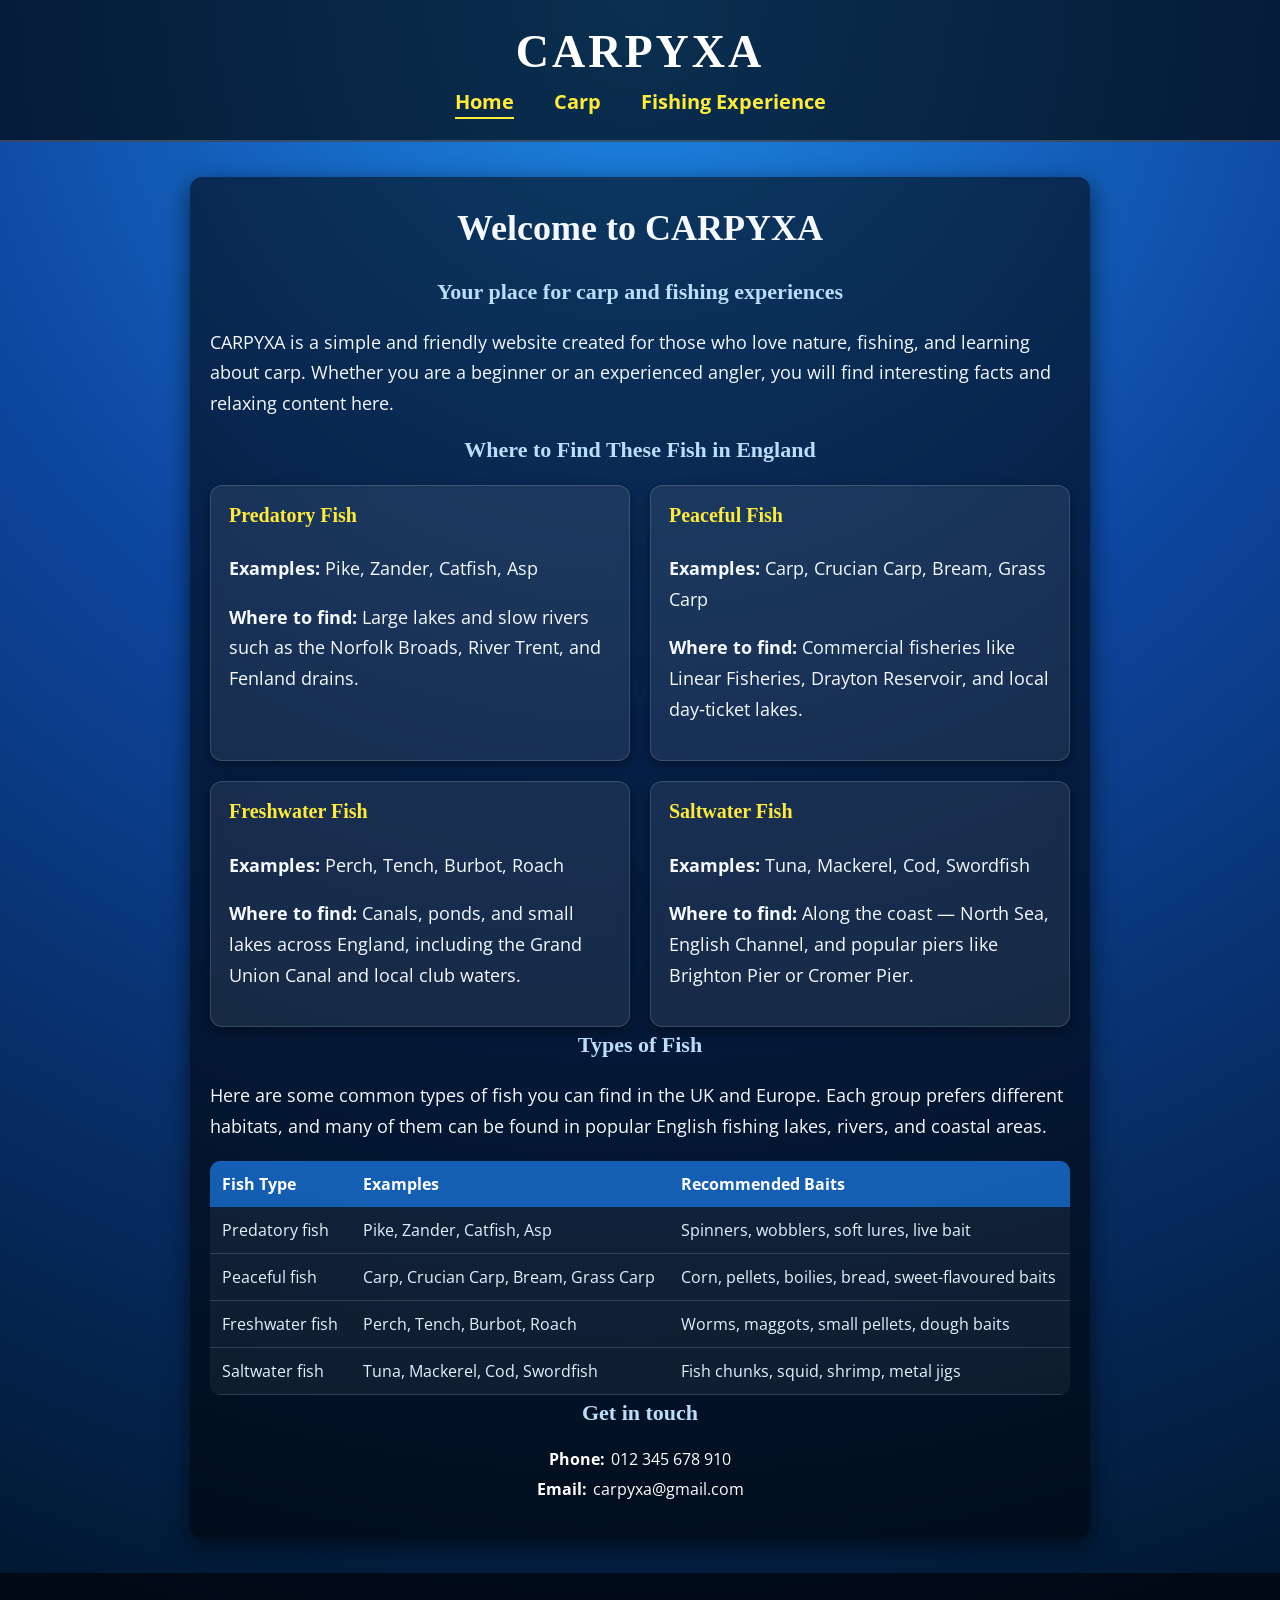
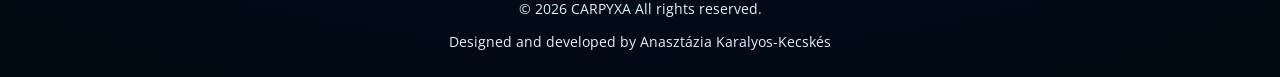
==== index.html @ bd4819c1 "add assets folder to the style.css" ====
<!DOCTYPE html>
<html lang="en">
<head>
  <meta charset="UTF-8">
  <meta name="viewport" content="width=device-width, initial-scale=1.0">
  <link rel="preconnect" href="https://fonts.googleapis.com">
  <link rel="preconnect" href="https://fonts.gstatic.com" crossorigin>
  <link href="https://fonts.googleapis.com/css2?family=Merienda+One&family=Open+Sans:wght@400;600&display=swap" rel="stylesheet">
  <link rel="stylesheet" href="assets/css/style.css">
  <title>CARPYXA</title>
</head>

<body>

<header>
  <h1>CARPYXA</h1>

  <!-- Main navigation -->
  <nav aria-label="Main navigation">
    <a href="./index.html" aria-current="page">Home</a>
    <a href="./carp.html">Carp</a>
    <a href="./fishing-experience.html">Fishing Experience</a>
  </nav>
</header>

<main>

  <!-- Hero / intro section -->
  <section aria-labelledby="welcome-title">
    <h2 id="welcome-title">Welcome to CARPYXA</h2>
    <h3>Your place for carp and fishing experiences</h3>

    <p>
      CARPYXA is a simple and friendly website created for those who love nature, fishing,
      and learning about carp. Whether you are a beginner or an experienced angler,
      you will find interesting facts and relaxing content here.
    </p>
  </section>
<h3>Where to Find These Fish in England</h3>

<div class="fish-cards">

  <div class="fish-card">
    <h4>Predatory Fish</h4>
    <p><strong>Examples:</strong> Pike, Zander, Catfish, Asp</p>
    <p><strong>Where to find:</strong> Large lakes and slow rivers such as the Norfolk Broads, River Trent, and Fenland drains.</p>
  </div>

  <div class="fish-card">
    <h4>Peaceful Fish</h4>
    <p><strong>Examples:</strong> Carp, Crucian Carp, Bream, Grass Carp</p>
    <p><strong>Where to find:</strong> Commercial fisheries like Linear Fisheries, Drayton Reservoir, and local day‑ticket lakes.</p>
  </div>

  <div class="fish-card">
    <h4>Freshwater Fish</h4>
    <p><strong>Examples:</strong> Perch, Tench, Burbot, Roach</p>
    <p><strong>Where to find:</strong> Canals, ponds, and small lakes across England, including the Grand Union Canal and local club waters.</p>
  </div>

  <div class="fish-card">
    <h4>Saltwater Fish</h4>
    <p><strong>Examples:</strong> Tuna, Mackerel, Cod, Swordfish</p>
    <p><strong>Where to find:</strong> Along the coast — North Sea, English Channel, and popular piers like Brighton Pier or Cromer Pier.</p>
  </div>

</div>

<h3>Types of Fish</h3>
<p>
  Here are some common types of fish you can find in the UK and Europe.  
  Each group prefers different habitats, and many of them can be found in popular English fishing lakes, rivers, and coastal areas.
</p>
<table>
  <thead>
    <tr>
      <th>Fish Type</th>
      <th>Examples</th>
      <th>Recommended Baits</th>
    </tr>
  </thead>

  <tbody>
    <tr>
      <td>Predatory fish</td>
      <td>Pike, Zander, Catfish, Asp</td>
      <td>Spinners, wobblers, soft lures, live bait</td>
    </tr>

    <tr>
      <td>Peaceful fish</td>
      <td>Carp, Crucian Carp, Bream, Grass Carp</td>
      <td>Corn, pellets, boilies, bread, sweet-flavoured baits</td>
    </tr>

    <tr>
      <td>Freshwater fish</td>
      <td>Perch, Tench, Burbot, Roach</td>
      <td>Worms, maggots, small pellets, dough baits</td>
    </tr>

    <tr>
      <td>Saltwater fish</td>
      <td>Tuna, Mackerel, Cod, Swordfish</td>
      <td>Fish chunks, squid, shrimp, metal jigs</td>
    </tr>
  </tbody>
</table>

<h3>Get in touch</h3>

<div class="contact-wrapper">

  <div class="contact-item" aria-label="Phone number">
    <span class="label">Phone:</span>
    <span class="value">012 345 678 910</span>
  </div>

  <div class="contact-item" aria-label="Email address">
    <span class="label">Email:</span>
    <span class="value">carpyxa@gmail.com</span>
  </div>

</div>

</main>


<footer aria-label="Website footer">
  <p>© 2026 CARPYXA All rights reserved.</p>
  <p>Designed and developed by Anasztázia Karalyos-Kecskés</p>
</footer>

</body>
</html>
---- assets/css/style.css ----
* {
  box-sizing: border-box;
}
body {
  margin: 0;
  font-family: 'Open Sans', Arial, sans-serif; 
  background: radial-gradient(circle at top, #1e88e5 0, #0d47a1 40%, #001326 100%);
  color: #f5f9ff;
}

/* HEADER */

header {
  background: rgba(0, 0, 0, 0.65);
  color: white;
  padding: 25px 20px;
  text-align: center;
  border-bottom: 2px solid rgba(255, 255, 255, 0.2);
}

header h1 {
  font-size: 46px;
  letter-spacing: 3px;
  margin: 0 0 10px;
}

header h1, main h2, main h3,
.fish-card h4 {
  font-family: 'Merienda One', cursive;
}

/* NAV */

nav {
  margin-top: 5px;
}

nav a {
  display: inline-block;
  margin: 0 18px;
  font-size: 20px;
  font-weight: 700;
  color: #ffeb3b;
  text-decoration: none;
  position: relative;
}

nav a::after {
  content: "";
  position: absolute;
  left: 0;
  bottom: -4px;
  width: 0%;
  height: 2px;
  background: #ffeb3b;
  transition: width 0.25s;
}

nav a:hover::after,
nav a[aria-current="page"]::after {
  width: 100%;
}

/* MAIN */

main {
  padding: 30px 20px;
  max-width: 900px;
  margin: 35px auto;
  background: rgba(0, 0, 0, 0.55);
  border-radius: 12px;
  box-shadow: 0 8px 24px rgba(0, 0, 0, 0.6);
}

main h2 {
  font-size: 36px;
  margin-top: 0;
  text-align: center;
}

main h3 {
  font-size: 22px;
  margin-top: 5px;
  color: #bbdefb;
}

main p {
  font-size: 18px;
  line-height: 1.7;
}

/* FISH CARDS */

.fish-cards {
  display: grid;
  grid-template-columns: repeat(2, 1fr);
  gap: 20px;
  margin-top: 20px;
}

.fish-card {
  background: rgba(255, 255, 255, 0.08);
  padding: 18px;
  border-radius: 12px;
  backdrop-filter: blur(6px);
  border: 1px solid rgba(255, 255, 255, 0.15);
  box-shadow: 0 4px 12px rgba(0,0,0,0.4);
  transition: transform 0.25s, box-shadow 0.25s;
}

.fish-card:hover {
  transform: translateY(-4px);
  box-shadow: 0 8px 20px rgba(0,0,0,0.6);
}

.fish-card h4 {
  margin-top: 0;
  color: #ffeb3b;
  font-size: 20px;
}

/* TABLE  */

table {
  width: 100%;
  border-collapse: collapse;
  margin-top: 20px;
  font-size: 16px;
  background: rgba(255, 255, 255, 0.05);
  border-radius: 10px;
  overflow: hidden;
}

table th {
  background-color: rgba(21, 101, 192, 0.9);
  color: #fff;
  padding: 12px;
  text-align: left;
}

table td {
  padding: 12px;
  border-bottom: 1px solid rgba(255, 255, 255, 0.15);
  color: #e3f2fd;
}

table tr:hover {
  background-color: rgba(255, 255, 255, 0.08);
}

h3 {
  text-align: center;
}

.contact-wrapper {
  text-align: center;
}

.contact-item {
  margin-bottom: 8px;
  display: flex;
  justify-content: center;
  gap: 6px;
}

.label {
  font-weight: bold;
  color: white;
}

.value {
  color: white;
}

/* CARP PAGE - FISHING IMAGE */

.fishing-image {
  width: 50%;
  max-width: 400px;
  height: auto;
  display: block;
  margin: 25px auto;
  border-radius: 12px;
  box-shadow: 0 8px 20px rgba(0,0,0,0.6);
}

/* MAP */

.map-wrapper {
  position: relative;
  width: 100%;
  max-width: 900px;
  margin: 20px auto;
  aspect-ratio: 16 / 9;
  border-radius: 12px;
  overflow: hidden;
  box-shadow: 0 10px 25px rgba(0,0,0,0.35);
}

.map-wrapper iframe {
  width: 100%;
  height: 100%;
  border: 0;
}

.map-caption {
  text-align: center;
  margin-top: 10px;
  font-size: 16px;
  color: #e3f2fd;
}

/* CARP IMAGE + TABLE */

.carp2-image {
  width: 50%;
  max-width: 400px;
  height: auto;
  display: block;
  margin: 25px auto;
  border-radius: 12px;
  box-shadow: 0 8px 20px rgba(0,0,0,0.6);
}

.carp-table {
  width: 100%;
  border-collapse: collapse;
  margin-top: 15px;
  font-size: 16px;
}

.carp-table th,
.carp-table td {
  border: 1px solid rgba(255, 255, 255, 0.3);
  padding: 10px;
}

.carp-table th {
  background: rgba(21, 101, 192, 0.9);
}

.carp-table td {
  background: rgba(13, 71, 161, 0.7);
}

/* FOOTER */

footer {
  background: rgba(0,0,0,0.6);
  color: #e3f2fd;
  text-align: center;
  padding: 12px 10px;
  font-size: 14px;

  margin-top: 30px;
}
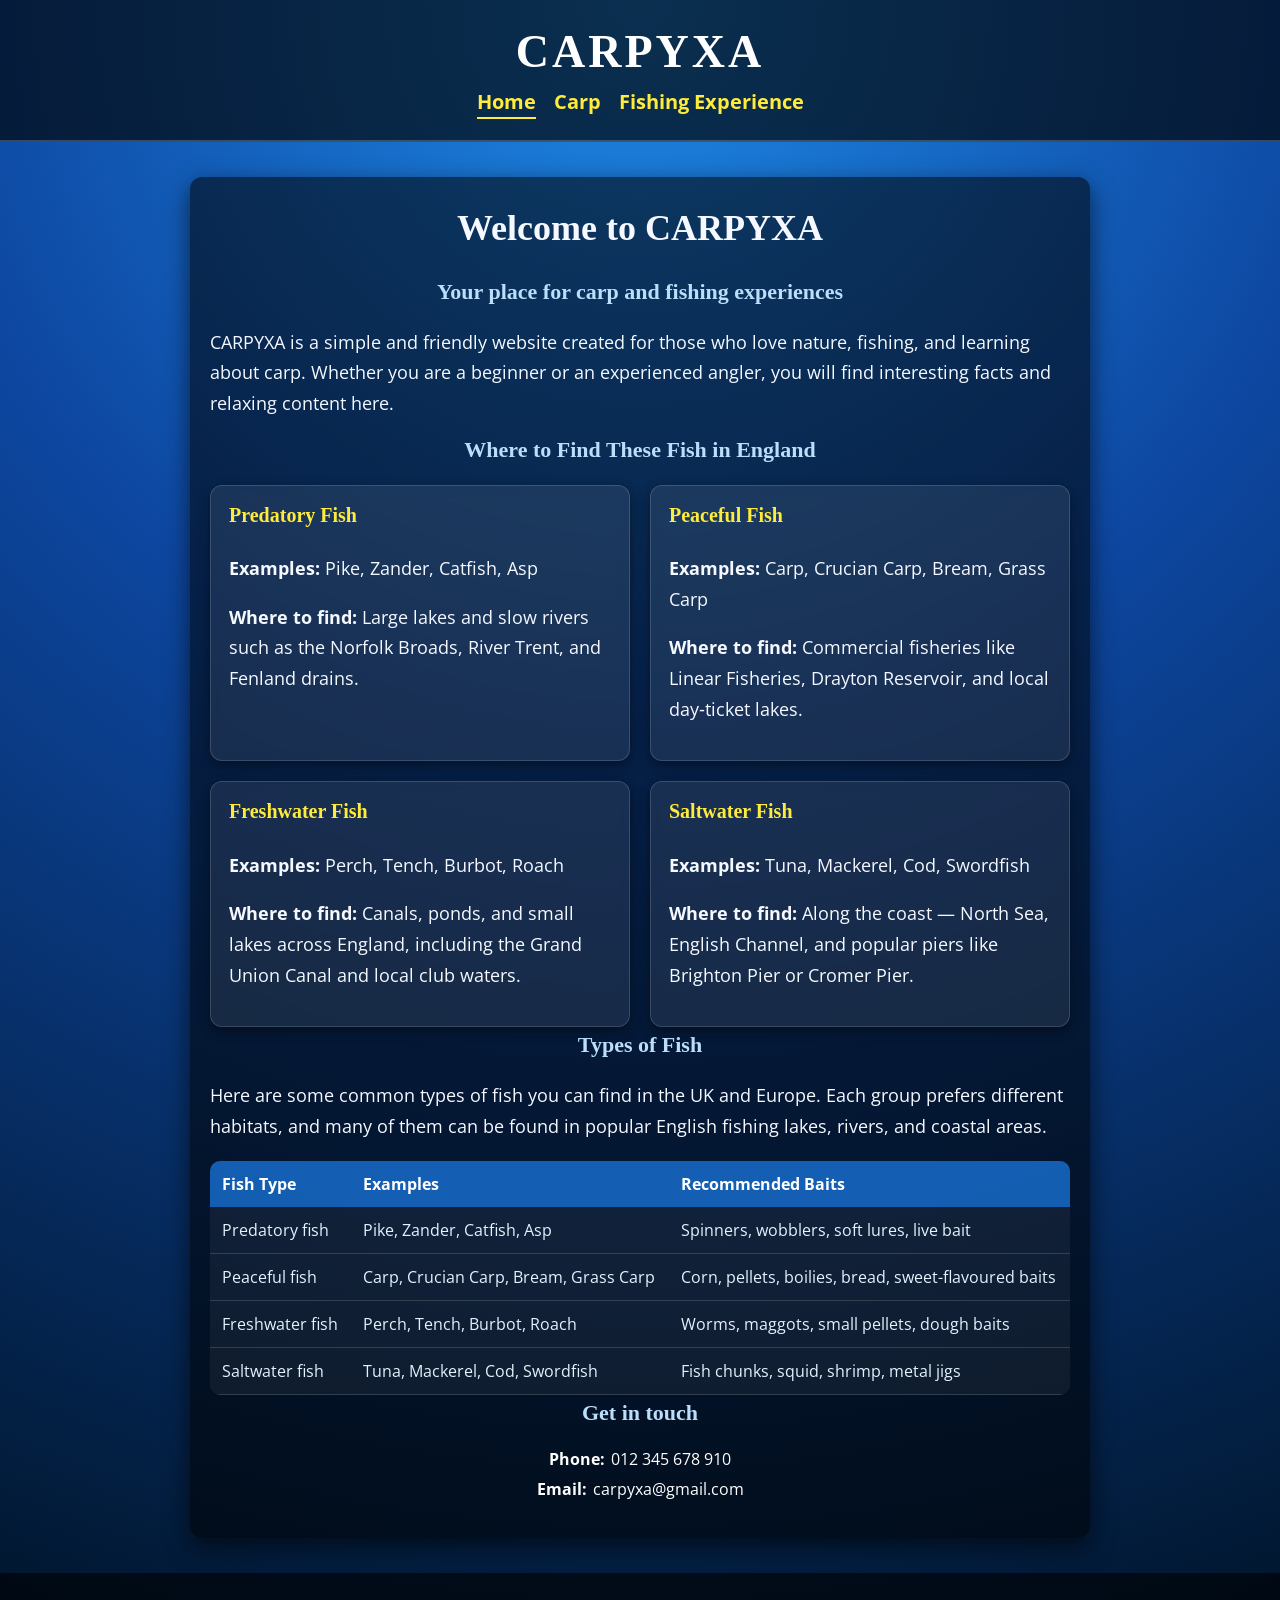
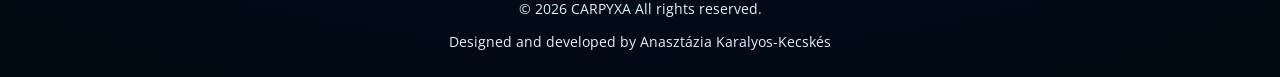
==== commit 9968d88c: "add extra style to the fishing experience.html page" ====
--- a/index.html
+++ b/index.html
@@ -24,7 +24,6 @@
 </header>
 
 <main>
-
   <!-- Hero / intro section -->
   <section aria-labelledby="welcome-title">
     <h2 id="welcome-title">Welcome to CARPYXA</h2>
@@ -124,8 +123,6 @@
 </div>
 
 </main>
-
-
 <footer aria-label="Website footer">
   <p>© 2026 CARPYXA All rights reserved.</p>
   <p>Designed and developed by Anasztázia Karalyos-Kecskés</p>
--- a/assets/css/style.css
+++ b/assets/css/style.css
@@ -33,11 +33,14 @@
 
 nav {
   margin-top: 5px;
+  display: flex;
+  justify-content: center;
+  flex-wrap: wrap;
+  gap: 8px 18px;
 }
 
 nav a {
   display: inline-block;
-  margin: 0 18px;
   font-size: 20px;
   font-weight: 700;
   color: #ffeb3b;
@@ -89,6 +92,12 @@
   line-height: 1.7;
 }
 
+/* FISHING EXPERIENCE PAGE */
+
+.fishing-experience-page main p {
+  text-align: justify;
+}
+
 /* FISH CARDS */
 
 .fish-cards {
@@ -111,6 +120,7 @@
 .fish-card:hover {
   transform: translateY(-4px);
   box-shadow: 0 8px 20px rgba(0,0,0,0.6);
+  background-color: #095ca5b4;
 }
 
 .fish-card h4 {
@@ -145,8 +155,10 @@
 }
 
 table tr:hover {
-  background-color: rgba(255, 255, 255, 0.08);
-}
+  background-color: #095ca5b4;
+}
+
+/* CONTACT */
 
 h3 {
   text-align: center;
@@ -170,18 +182,6 @@
 
 .value {
   color: white;
-}
-
-/* CARP PAGE - FISHING IMAGE */
-
-.fishing-image {
-  width: 50%;
-  max-width: 400px;
-  height: auto;
-  display: block;
-  margin: 25px auto;
-  border-radius: 12px;
-  box-shadow: 0 8px 20px rgba(0,0,0,0.6);
 }
 
 /* MAP */
@@ -243,6 +243,10 @@
   background: rgba(13, 71, 161, 0.7);
 }
 
+.carp-table tr:hover td {
+  background-color: #095ca5b4;
+}
+
 /* FOOTER */
 
 footer {
@@ -253,4 +257,186 @@
   font-size: 14px;
 
   margin-top: 30px;
+}
+
+/* BOOTSTRAP CAROUSEL CUSTOMIZATION */
+
+.carousel {
+  margin-bottom: 30px;
+  border-radius: 12px;
+  overflow: hidden;
+  box-shadow: 0 8px 24px rgba(0, 0, 0, 0.6);
+}
+
+.carousel-inner {
+  background: rgba(0, 0, 0, 0.3);
+  width: 100%;
+  min-height: 320px;
+  height: clamp(320px, 55vw, 520px);
+  overflow: hidden;
+}
+
+.carousel-item {
+  width: 100%;
+  height: 100%;
+  text-align: center;
+}
+
+.carousel-item img {
+  object-fit: contain;
+  object-position: center;
+  width: 100%;
+  height: 100%;
+  display: block;
+}
+
+.carousel-indicators {
+  padding-bottom: 20px;
+}
+
+.carousel-indicators button {
+  background-color: rgba(255, 255, 255, 0.5);
+  border: none;
+  transition: background-color 0.25s;
+}
+
+.carousel-indicators button.active {
+  background-color: #ffeb3b;
+}
+
+.carousel-indicators button:hover {
+  background-color: rgba(255, 235, 59, 0.8);
+}
+
+.carousel-control-prev-icon,
+.carousel-control-next-icon {
+  filter: brightness(1.5) drop-shadow(0 0 2px rgba(0, 0, 0, 0.5));
+}
+
+.carousel-control-prev,
+.carousel-control-next {
+  opacity: 0.7;
+  transition: opacity 0.25s;
+}
+
+.carousel-control-prev:hover,
+.carousel-control-next:hover {
+  opacity: 1;
+}
+
+/* RESPONSIVE - TABLET */
+
+@media (max-width: 768px) {
+  header {
+    padding: 20px 16px;
+  }
+
+  header h1 {
+    font-size: 34px;
+    letter-spacing: 2px;
+  }
+
+  nav {
+    gap: 10px 14px;
+  }
+
+  nav a {
+    font-size: 17px;
+  }
+
+  main {
+    margin: 20px 12px;
+    padding: 22px 16px;
+  }
+
+  main h2 {
+    font-size: 30px;
+  }
+
+  main h3 {
+    font-size: 20px;
+  }
+
+  main p {
+    font-size: 17px;
+  }
+
+  .fish-cards {
+    grid-template-columns: 1fr;
+  }
+
+  .carp2-image {
+    width: 100%;
+    max-width: 100%;
+  }
+
+  .map-wrapper {
+    aspect-ratio: 4 / 3;
+  }
+}
+
+/* RESPONSIVE - MOBILE */
+
+@media (max-width: 520px) {
+  header {
+    padding: 18px 12px;
+  }
+
+  header h1 {
+    font-size: 28px;
+  }
+
+  nav {
+    flex-direction: column;
+    align-items: center;
+    gap: 8px;
+  }
+
+  nav a {
+    font-size: 16px;
+  }
+
+  main {
+    margin: 14px 10px;
+    padding: 18px 14px;
+  }
+
+  main h2 {
+    font-size: 26px;
+  }
+
+  main h3 {
+    font-size: 18px;
+  }
+
+  main p {
+    font-size: 16px;
+    line-height: 1.6;
+  }
+
+  table,
+  .carp-table {
+    display: block;
+    width: 100%;
+    overflow-x: auto;
+    -webkit-overflow-scrolling: touch;
+    font-size: 14px;
+  }
+
+  table th,
+  table td,
+  .carp-table th,
+  .carp-table td {
+    padding: 10px 8px;
+  }
+
+  .contact-item {
+    flex-direction: column;
+    gap: 2px;
+  }
+
+  .map-caption,
+  footer {
+    font-size: 13px;
+  }
 }
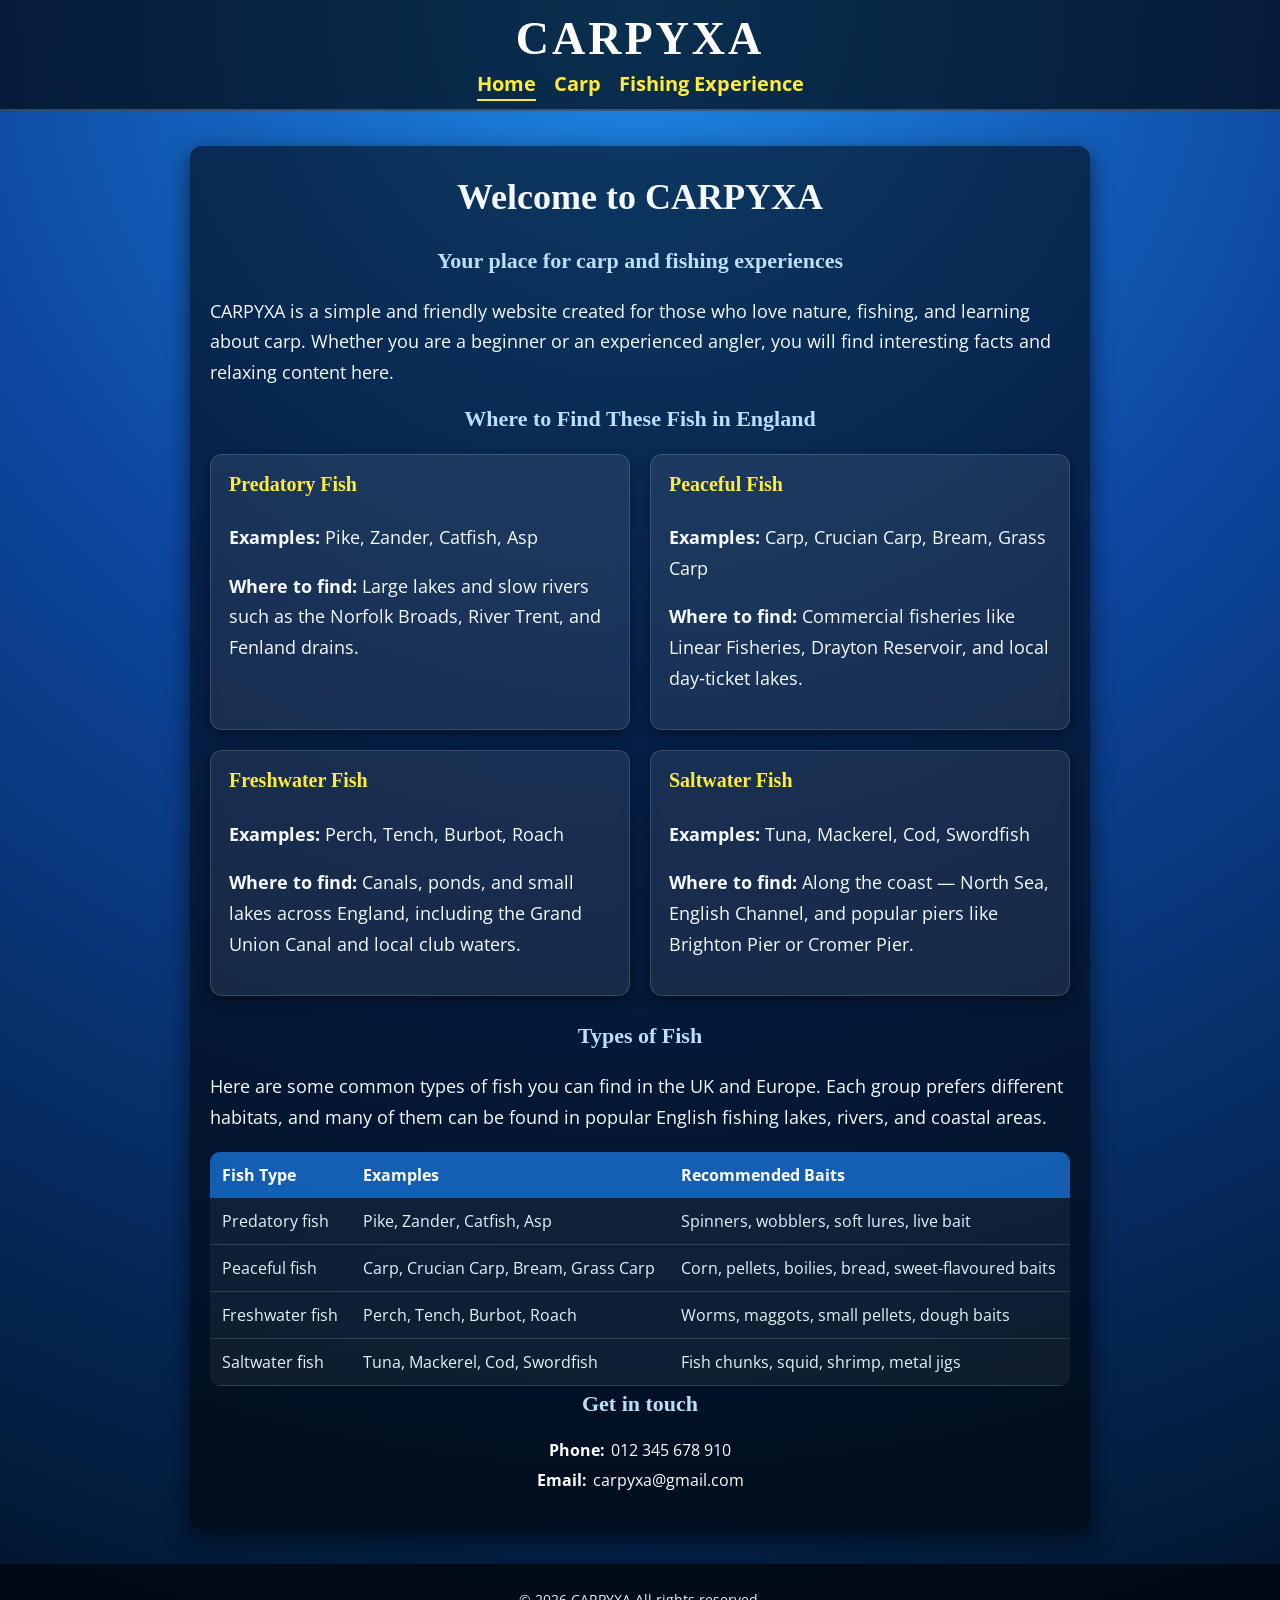
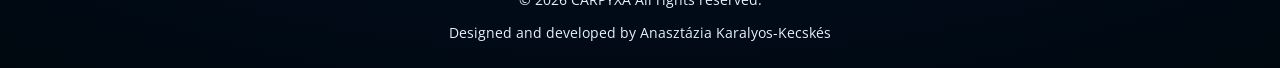
==== commit a28058c8: "Standardized header structure on all pages" ====
--- a/index.html
+++ b/index.html
@@ -11,10 +11,8 @@
 </head>
 
 <body>
-
 <header>
-  <h1>CARPYXA</h1>
-
+    <h1>CARPYXA</h1>
   <!-- Main navigation -->
   <nav aria-label="Main navigation">
     <a href="./index.html" aria-current="page">Home</a>
@@ -63,7 +61,7 @@
     <p><strong>Where to find:</strong> Along the coast — North Sea, English Channel, and popular piers like Brighton Pier or Cromer Pier.</p>
   </div>
 
-</div>
+</div><br>
 
 <h3>Types of Fish</h3>
 <p>
--- a/assets/css/style.css
+++ b/assets/css/style.css
@@ -13,7 +13,7 @@
 header {
   background: rgba(0, 0, 0, 0.65);
   color: white;
-  padding: 25px 20px;
+  padding: 12px 20px;
   text-align: center;
   border-bottom: 2px solid rgba(255, 255, 255, 0.2);
 }
@@ -21,7 +21,7 @@
 header h1 {
   font-size: 46px;
   letter-spacing: 3px;
-  margin: 0 0 10px;
+  margin: 0;
 }
 
 header h1, main h2, main h3,
@@ -94,8 +94,24 @@
 
 /* FISHING EXPERIENCE PAGE */
 
-.fishing-experience-page main p {
+.fishing-experience-content p {
   text-align: justify;
+}
+
+.experience-intro {
+  display: grid;
+  grid-template-columns: 1fr 1fr;
+  gap: 24px;
+  align-items: start;
+  margin-bottom: 24px;
+}
+
+.experience-intro-text p {
+  margin-top: 0;
+}
+
+.experience-intro .carousel {
+  margin-bottom: 0;
 }
 
 /* FISH CARDS */
@@ -365,6 +381,11 @@
     grid-template-columns: 1fr;
   }
 
+  .experience-intro {
+    grid-template-columns: 1fr;
+    gap: 18px;
+  }
+
   .carp2-image {
     width: 100%;
     max-width: 100%;
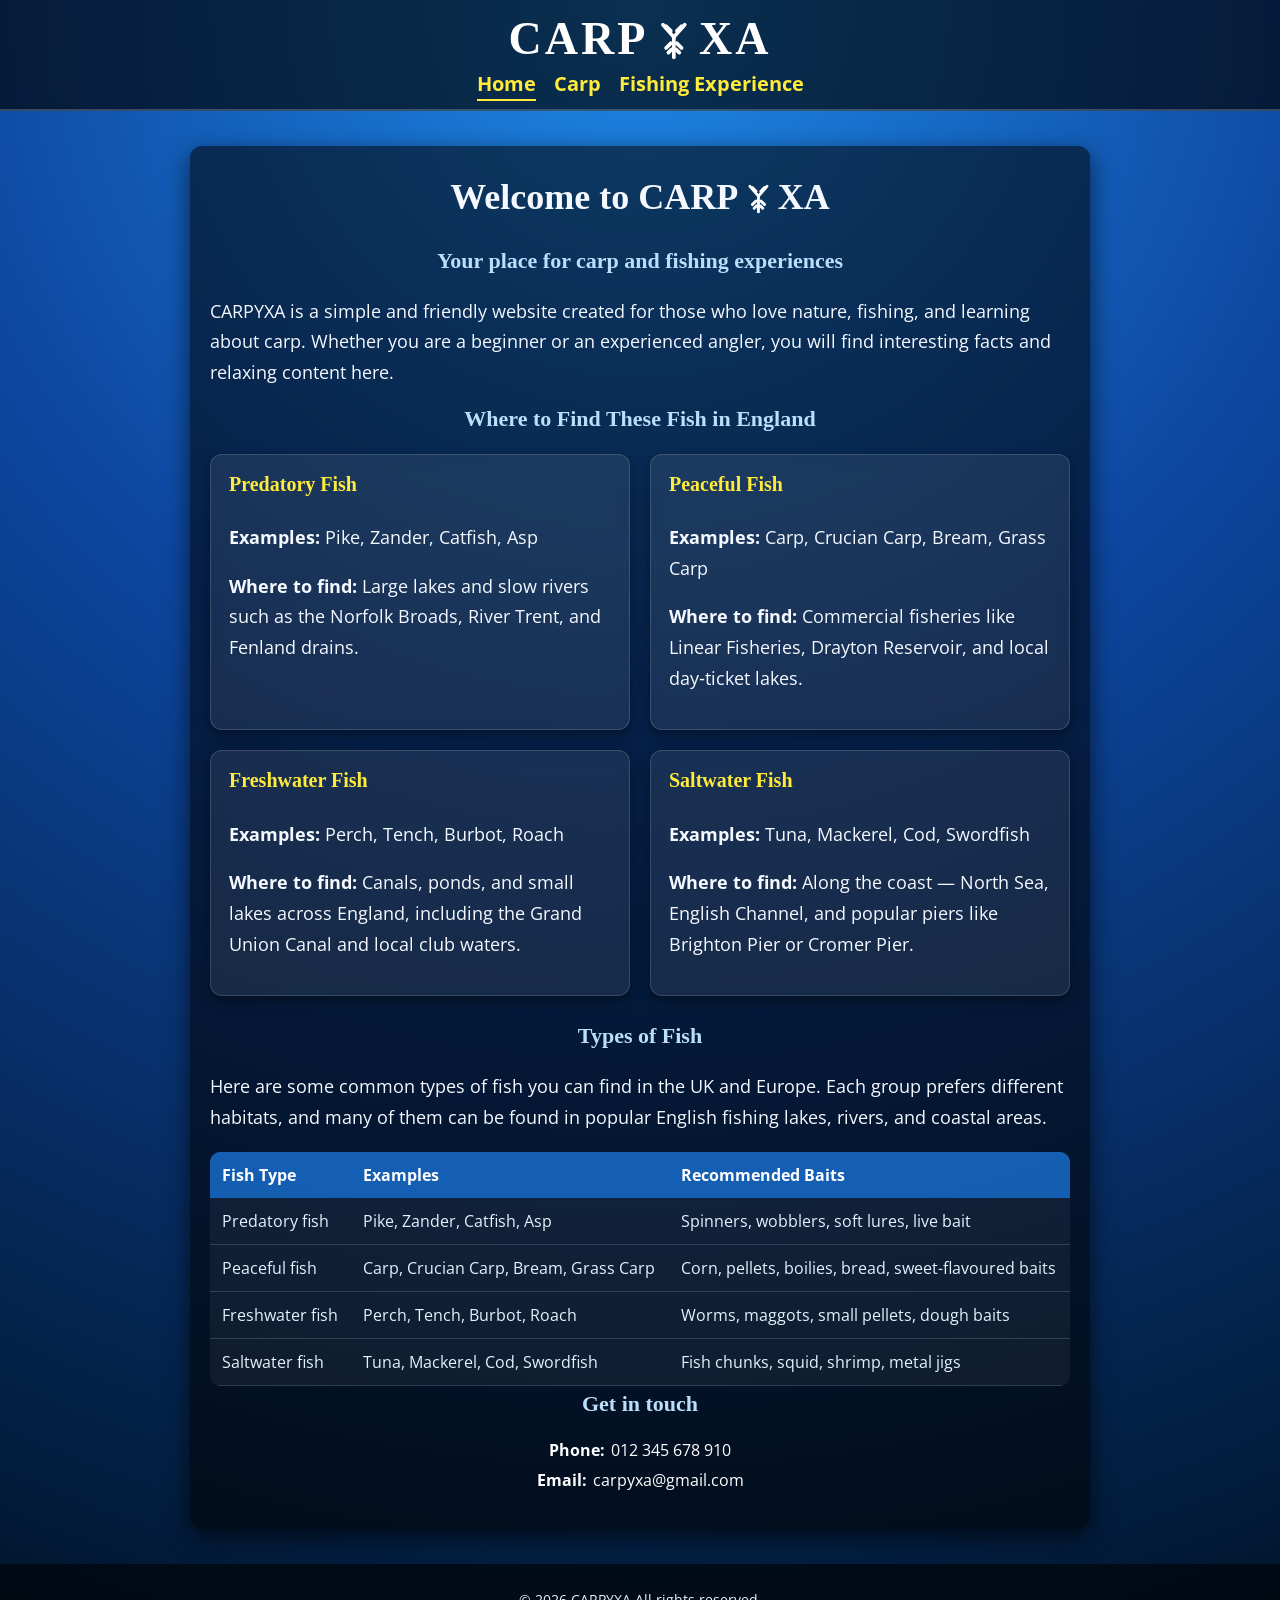
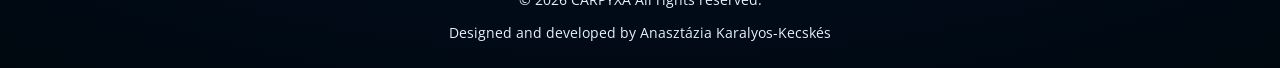
==== commit 97f2df1b: "changed the style of the Y letter in carpyxa" ====
--- a/index.html
+++ b/index.html
@@ -12,7 +12,7 @@
 
 <body>
 <header>
-    <h1>CARPYXA</h1>
+    <h1 class="brand-wordmark" aria-label="CARPYXA"><span class="brand-text">CARP</span><span class="fishbone-y" aria-hidden="true"><svg viewBox="0 0 64 64" role="presentation" focusable="false" aria-hidden="true"><path d="M32 28 L18 12" /><path d="M32 28 L46 12" /><path d="M32 28 L32 54" /><path d="M28 20 L22 14" /><path d="M36 20 L42 14" /><path d="M28 36 L22 42" /><path d="M36 36 L42 42" /><path d="M29 44 L25 48" /><path d="M35 44 L39 48" /></svg></span><span class="brand-text">XA</span></h1>
   <!-- Main navigation -->
   <nav aria-label="Main navigation">
     <a href="./index.html" aria-current="page">Home</a>
@@ -24,7 +24,7 @@
 <main>
   <!-- Hero / intro section -->
   <section aria-labelledby="welcome-title">
-    <h2 id="welcome-title">Welcome to CARPYXA</h2>
+    <h2 id="welcome-title">Welcome to <span class="brand-wordmark" aria-label="CARPYXA"><span class="brand-text">CARP</span><span class="fishbone-y" aria-hidden="true"><svg viewBox="0 0 64 64" role="presentation" focusable="false" aria-hidden="true"><path d="M32 28 L18 12" /><path d="M32 28 L46 12" /><path d="M32 28 L32 54" /><path d="M28 20 L22 14" /><path d="M36 20 L42 14" /><path d="M28 36 L22 42" /><path d="M36 36 L42 42" /><path d="M29 44 L25 48" /><path d="M35 44 L39 48" /></svg></span><span class="brand-text">XA</span></span></h2>
     <h3>Your place for carp and fishing experiences</h3>
 
     <p>
@@ -128,3 +128,4 @@
 
 </body>
 </html>
+
--- a/assets/css/style.css
+++ b/assets/css/style.css
@@ -4,7 +4,7 @@
 body {
   margin: 0;
   font-family: 'Open Sans', Arial, sans-serif; 
-  background: radial-gradient(circle at top, #1e88e5 0, #0d47a1 40%, #001326 100%);
+  background: radial-gradient(circle at top, #1e88e5 0, #0d47a1 40%, #001326 100%);;
   color: #f5f9ff;
 }
 
@@ -22,11 +22,52 @@
   font-size: 46px;
   letter-spacing: 3px;
   margin: 0;
+  display: inline-flex;
+  align-items: center;
+  justify-content: center;
+  gap: 0;
+  white-space: nowrap;
 }
 
 header h1, main h2, main h3,
 .fish-card h4 {
   font-family: 'Merienda One', cursive;
+}
+
+.brand-text {
+  display: inline-block;
+}
+
+.fishbone-y {
+  display: inline-flex;
+  width: 1.08em;
+  height: 1.08em;
+  margin: 0 0.01em;
+  transform: translateY(0.03em);
+  vertical-align: middle;
+  color: #ffffff;
+}
+
+.fishbone-y svg {
+  width: 100%;
+  height: 100%;
+  overflow: visible;
+}
+
+.fishbone-y path {
+  fill: none;
+  stroke: currentColor;
+  stroke-width: 4.8;
+  stroke-linecap: round;
+  stroke-linejoin: round;
+}
+
+.brand-wordmark {
+  display: inline-flex;
+  align-items: center;
+  justify-content: center;
+  gap: 0;
+  white-space: nowrap;
 }
 
 /* NAV */
@@ -460,4 +501,5 @@
   footer {
     font-size: 13px;
   }
-}+}
+
